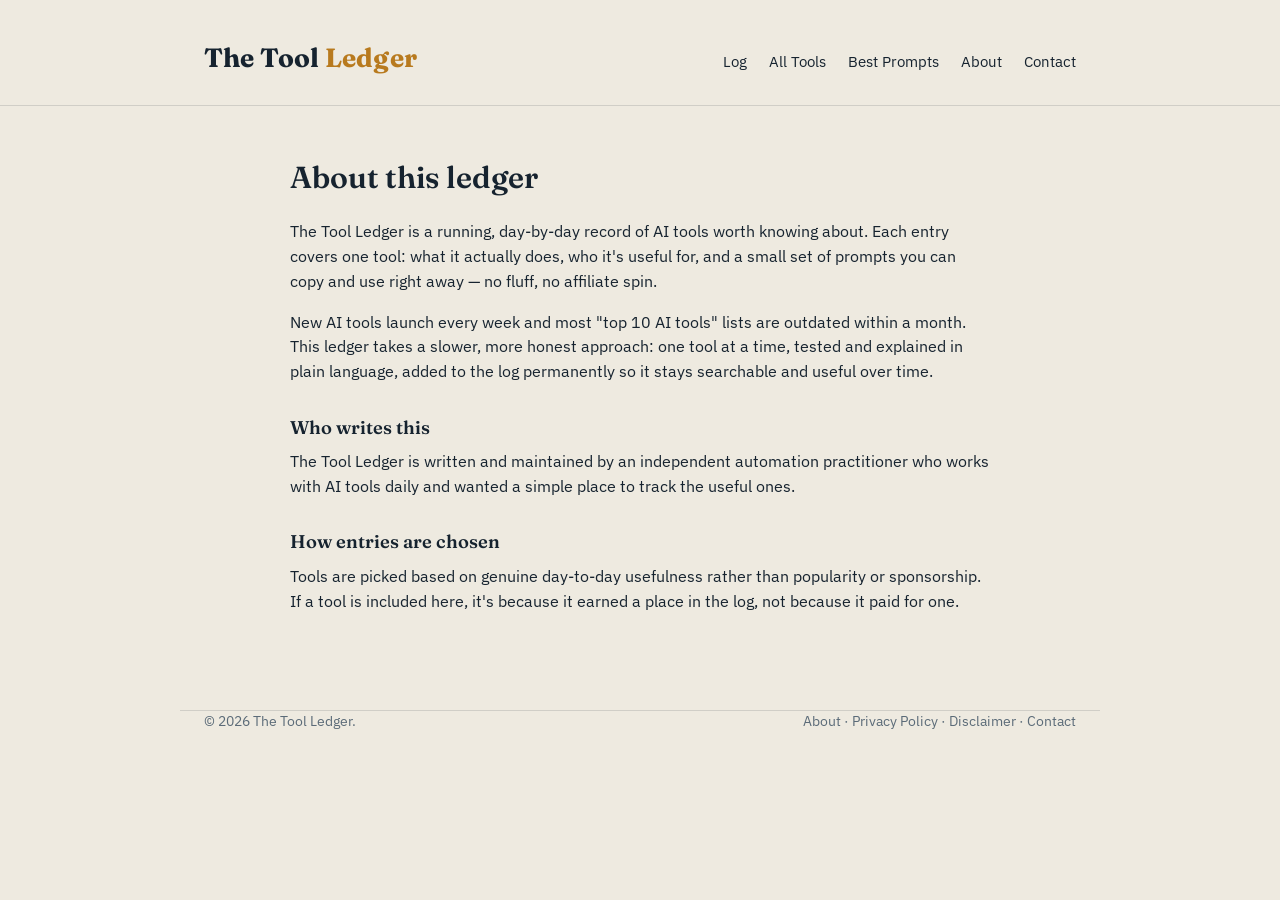
==== about.html @ 81958a06 "Add Monetag verification meta tag to about.html" ====
<!DOCTYPE html>
<html lang="en">
<head>
<meta charset="UTF-8">
<meta name="viewport" content="width=device-width, initial-scale=1.0">
<title>About — The Tool Ledger</title>
<meta name="monetag" content="20ee3ff801c68e9d213adf6a5404e744">
<link rel="stylesheet" href="styles.css">
</head>
<body>

<header class="masthead">
  <div class="wrap">
    <div class="row">
      <div class="brand">The Tool <span>Ledger</span></div>
      <nav class="sitenav">
        <a href="index.html">Log</a>
        <a href="tools.html">All Tools</a>
        <a href="prompts.html">Best Prompts</a>
        <a href="about.html">About</a>
        <a href="contact.html">Contact</a>
      </nav>
    </div>
  </div>
</header>

<main class="wrap page">
  <h1>About this ledger</h1>
  <p>The Tool Ledger is a running, day-by-day record of AI tools worth knowing about. Each entry covers one tool: what it actually does, who it's useful for, and a small set of prompts you can copy and use right away — no fluff, no affiliate spin.</p>
  <p>New AI tools launch every week and most "top 10 AI tools" lists are outdated within a month. This ledger takes a slower, more honest approach: one tool at a time, tested and explained in plain language, added to the log permanently so it stays searchable and useful over time.</p>
  <h2>Who writes this</h2>
  <p>The Tool Ledger is written and maintained by an independent automation practitioner who works with AI tools daily and wanted a simple place to track the useful ones.</p>
  <h2>How entries are chosen</h2>
  <p>Tools are picked based on genuine day-to-day usefulness rather than popularity or sponsorship. If a tool is included here, it's because it earned a place in the log, not because it paid for one.</p>
</main>

<footer class="wrap">
  <span>&copy; 2026 The Tool Ledger.</span>
  <span><a href="about.html">About</a> · <a href="privacy.html">Privacy Policy</a> · <a href="disclaimer.html">Disclaimer</a> · <a href="contact.html">Contact</a></span>
</footer>

<script>
if ('serviceWorker' in navigator) {
  navigator.serviceWorker.register('sw.js');
}
</script>
</body>
</html>
---- styles.css ----
@import url('https://fonts.googleapis.com/css2?family=Fraunces:opsz,wght@9..144,400;9..144,500;9..144,600;9..144,700&family=IBM+Plex+Sans:wght@400;500;600&display=swap');

:root{
  --ink:#16232F;
  --paper:#EEEAE0;
  --paper-light:#F6F3EB;
  --amber:#B87A1E;
  --slate:#5B6B78;
  --rust:#8C3A2C;
  --line: rgba(22,35,47,0.14);
  --radius: 3px;
}

*{box-sizing:border-box;}
html{scroll-behavior:smooth;}
body{
  margin:0;
  background:var(--paper);
  color:var(--ink);
  font-family:'IBM Plex Sans', sans-serif;
  font-size:16px;
  line-height:1.55;
}

a{color:var(--amber); text-decoration:none;}
a:hover{text-decoration:underline;}
a:focus-visible, button:focus-visible{outline:2px solid var(--amber); outline-offset:2px;}

h1,h2,h3{
  font-family:'Fraunces', serif;
  font-weight:600;
  margin:0 0 .4em 0;
  color:var(--ink);
}

.wrap{
  max-width:920px;
  margin:0 auto;
  padding:0 24px;
}

/* ===== Masthead ===== */
.masthead{
  border-bottom:1px solid var(--line);
  padding:38px 0 26px 0;
}
.masthead .row{
  display:flex;
  align-items:baseline;
  justify-content:space-between;
  flex-wrap:wrap;
  gap:14px;
}
.brand{
  font-family:'Fraunces', serif;
  font-size:1.65rem;
  font-weight:700;
  letter-spacing:0.2px;
}
.brand span{color:var(--amber);}
.tagline{
  color:var(--slate);
  font-size:0.98rem;
  margin-top:6px;
  max-width:46ch;
}
nav.sitenav{
  display:flex;
  gap:22px;
  font-size:0.92rem;
}
nav.sitenav a{color:var(--ink);}
nav.sitenav a:hover{color:var(--amber);}

.progress-line{
  margin-top:22px;
  display:flex;
  align-items:center;
  gap:12px;
  font-size:0.85rem;
  color:var(--slate);
}
.progress-track{
  flex:1;
  height:5px;
  background:var(--line);
  border-radius:99px;
  overflow:hidden;
}
.progress-fill{
  height:100%;
  background:var(--amber);
}

/* ===== Log / entries ===== */
.log{
  padding:44px 0 80px 0;
  position:relative;
}
.entry{
  position:relative;
  padding:0 0 44px 76px;
  border-left:1px solid var(--line);
  margin-left:22px;
}
.entry:last-child{border-left-color:transparent;}
.entry .daymark{
  position:absolute;
  left:-23px;
  top:0;
  width:44px;
  height:44px;
  background:var(--paper-light);
  border:1px solid var(--line);
  border-radius:50%;
  display:flex;
  align-items:center;
  justify-content:center;
  font-family:'Fraunces', serif;
  font-weight:600;
  font-size:0.95rem;
  color:var(--amber);
}
.entry .meta{
  font-size:0.82rem;
  color:var(--slate);
  margin-bottom:6px;
  display:flex;
  gap:10px;
  align-items:center;
}
.entry .meta .badge{
  border:1px solid var(--line);
  padding:1px 8px;
  border-radius:99px;
  font-size:0.72rem;
}
.entry h2{
  font-size:1.5rem;
  margin-bottom:6px;
}
.entry h2 a{color:var(--ink);}
.entry h2 a:hover{color:var(--amber);}
.entry .tool-link{
  font-size:0.9rem;
  margin-bottom:12px;
  display:inline-block;
}
.entry p.desc{
  margin:0 0 16px 0;
  max-width:64ch;
}
.prompt-box{
  background:var(--paper-light);
  border:1px solid var(--line);
  border-radius:var(--radius);
  padding:14px 18px;
  margin-bottom:8px;
}
.prompt-box .label{
  font-size:0.72rem;
  color:var(--slate);
  margin-bottom:8px;
}
.prompt-box ul{
  margin:0;
  padding-left:18px;
}
.prompt-box li{
  margin-bottom:8px;
  font-size:0.94rem;
}
.prompt-box li:last-child{margin-bottom:0;}

/* ===== Static pages ===== */
.page{
  padding:48px 0 80px 0;
  max-width:70ch;
}
.page h1{font-size:1.9rem; margin-bottom:.6em;}
.page h2{font-size:1.15rem; margin-top:1.6em;}
.page p{margin:0 0 1em 0;}

/* ===== Footer ===== */
footer{
  border-top:1px solid var(--line);
  padding:26px 0 40px 0;
  font-size:0.85rem;
  color:var(--slate);
  display:flex;
  justify-content:space-between;
  flex-wrap:wrap;
  gap:10px;
}
footer a{color:var(--slate);}
footer a:hover{color:var(--amber);}

@media (max-width:640px){
  .entry{padding-left:56px; margin-left:14px;}
  .entry .daymark{width:36px;height:36px;left:-19px;font-size:0.82rem;}
  nav.sitenav{gap:14px; font-size:0.86rem;}
}

/* ===== Motion ===== */
@keyframes fadeSlideDown{
  from{opacity:0; transform:translateY(-10px);}
  to{opacity:1; transform:translateY(0);}
}
@keyframes fillBar{
  from{width:0;}
}
@keyframes popIn{
  from{opacity:0; transform:scale(.6);}
  to{opacity:1; transform:scale(1);}
}

.masthead{animation:fadeSlideDown .6s ease both;}
.masthead .brand, .masthead .tagline, .masthead nav{animation:fadeSlideDown .6s ease both;}
.masthead nav{animation-delay:.08s;}
.progress-line{animation:fadeSlideDown .6s ease .12s both;}
.progress-fill{transition:width 1.1s cubic-bezier(.22,.8,.28,1) .3s;}

.entry{
  opacity:0;
  transform:translateY(18px);
  transition:opacity .6s ease, transform .6s ease;
}
.entry.is-visible{
  opacity:1;
  transform:translateY(0);
}
.entry.is-visible .daymark{animation:popIn .45s cubic-bezier(.34,1.56,.64,1) .15s both;}

.entry .daymark{transition:background .25s ease, transform .25s ease, border-color .25s ease;}
.entry:hover .daymark{
  background:var(--amber);
  color:var(--paper-light);
  border-color:var(--amber);
  transform:scale(1.08);
}

.tool-link{position:relative;}
.tool-link::after{
  content:"";
  position:absolute;
  left:0; bottom:-2px;
  width:0; height:1px;
  background:var(--amber);
  transition:width .3s ease;
}
.tool-link:hover::after{width:100%;}
.tool-link:hover{text-decoration:none;}

.prompt-box{
  transition:transform .28s ease, box-shadow .28s ease, border-color .28s ease;
}
.prompt-box:hover{
  transform:translateY(-3px);
  box-shadow:0 10px 24px rgba(22,35,47,0.10);
  border-color:rgba(184,122,30,0.45);
}

nav.sitenav a{position:relative;}
nav.sitenav a::after{
  content:"";
  position:absolute;
  left:0; bottom:-4px;
  width:0; height:1px;
  background:var(--amber);
  transition:width .25s ease;
}
nav.sitenav a:hover::after{width:100%;}

.page{
  animation:fadeSlideDown .55s ease both;
}

footer{animation:fadeSlideDown .5s ease .1s both;}

@media (prefers-reduced-motion: reduce){
  *{animation-duration:.001ms !important; animation-iteration-count:1 !important; transition-duration:.001ms !important; scroll-behavior:auto !important;}
  .entry{opacity:1; transform:none;}
}
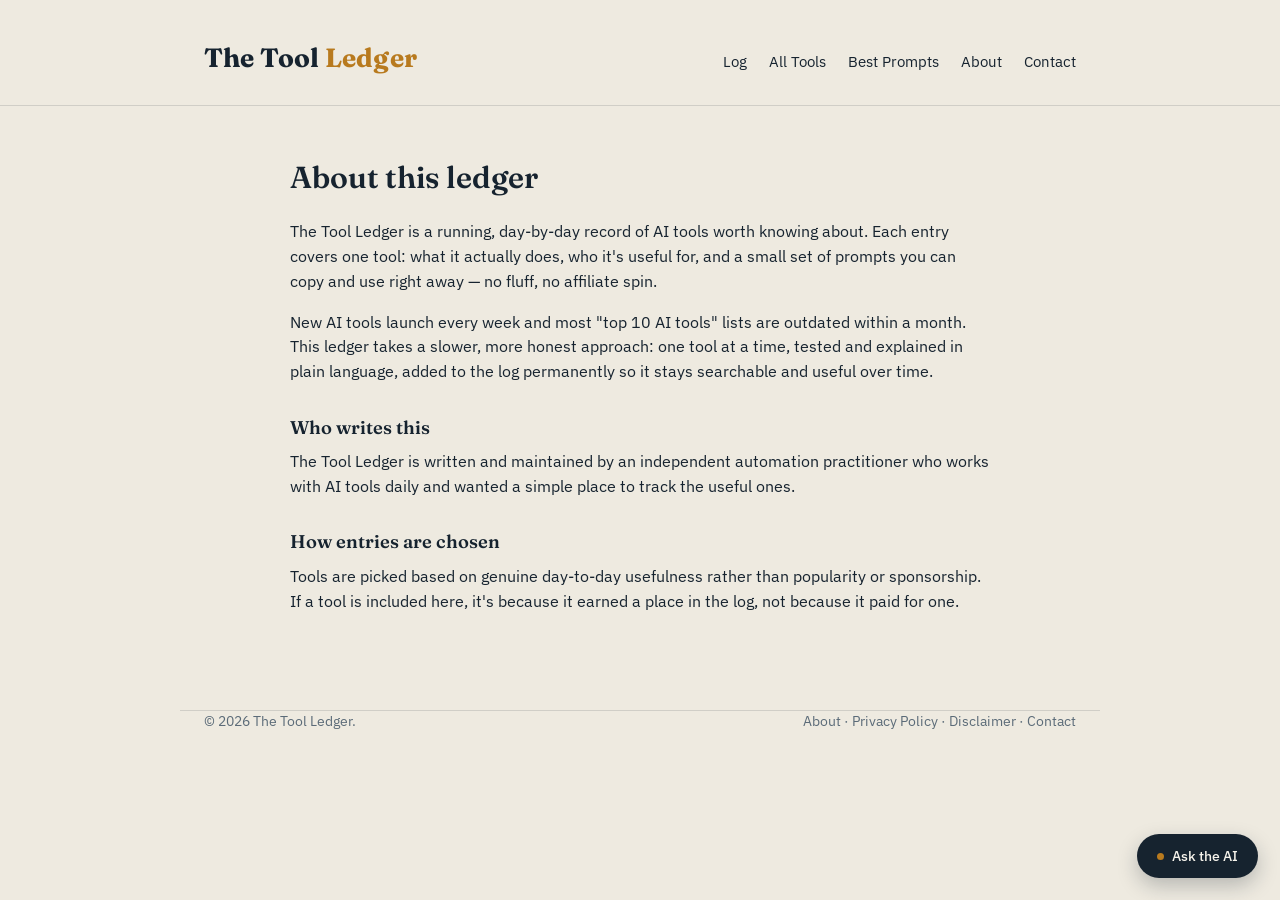
==== commit e81635d6: "Add AI chat assistant widget to about.html" ====
--- a/about.html
+++ b/about.html
@@ -44,5 +44,6 @@
   navigator.serviceWorker.register('sw.js');
 }
 </script>
+<script src="chat-widget.js"></script>
 </body>
 </html>
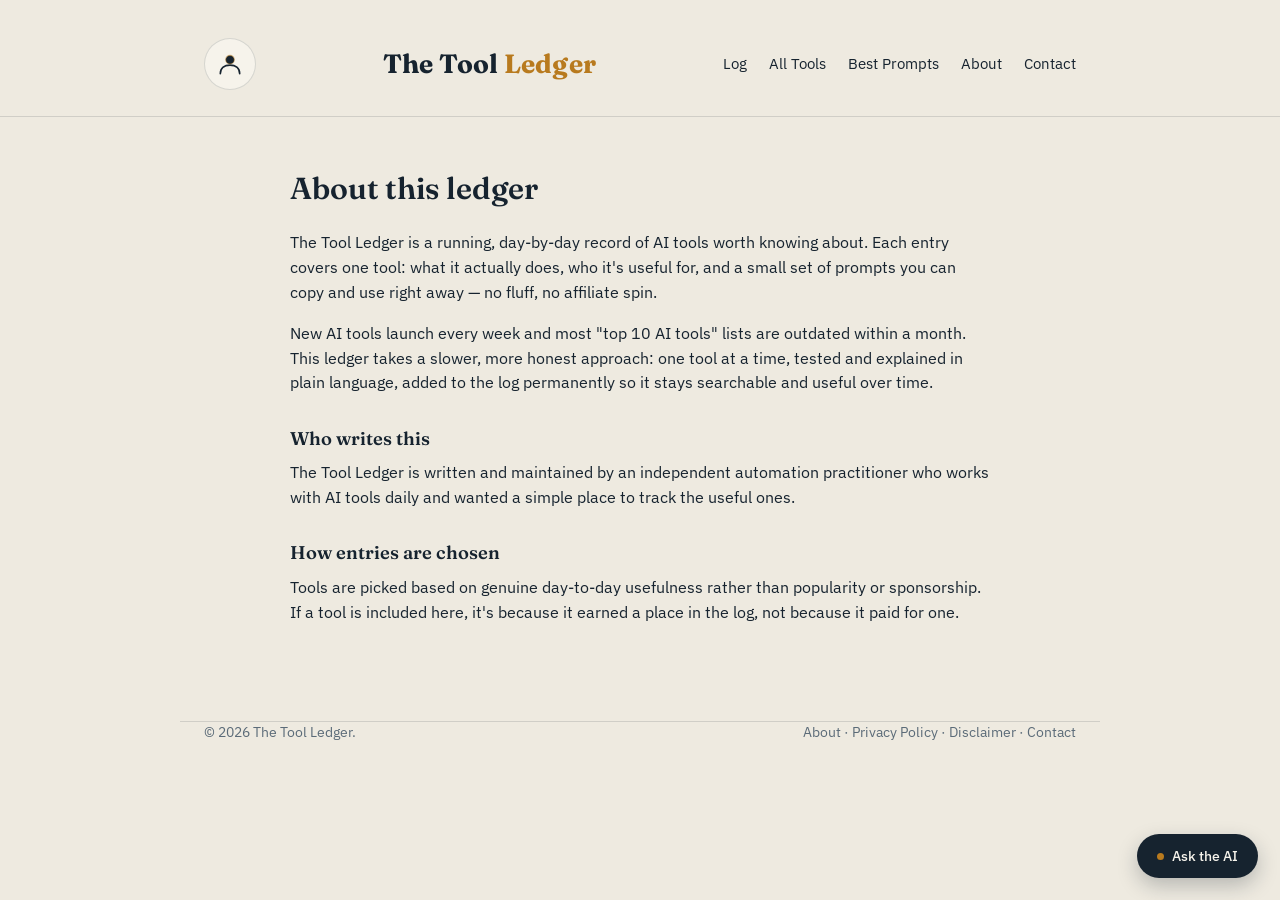
==== commit 4865abd5: "Add AI-themed original illustrations to about.html" ====
--- a/about.html
+++ b/about.html
@@ -11,7 +11,10 @@
 
 <header class="masthead">
   <div class="wrap">
-    <div class="row">
+    <div class="row with-icon">
+      <div class="page-icon">
+        <svg width="28" height="28" viewBox="0 0 52 52"><circle cx="26" cy="18" r="8" fill="#16232F"/><path d="M8 44c0-11 8-16 18-16s18 5 18 16" fill="none" stroke="#16232F" stroke-width="3" stroke-linecap="round"/><circle cx="26" cy="18" r="8" fill="none" stroke="#B87A1E" stroke-width="2" opacity="0.5"/></svg>
+      </div>
       <div class="brand">The Tool <span>Ledger</span></div>
       <nav class="sitenav">
         <a href="index.html">Log</a>
--- a/styles.css
+++ b/styles.css
@@ -277,6 +277,27 @@
 
 footer{animation:fadeSlideDown .5s ease .1s both;}
 
+.hero-visual{
+  margin:26px 0 4px 0;
+  border-radius:4px;
+  overflow:hidden;
+  opacity:0;
+  transform:translateY(10px);
+  animation:fadeSlideDown .7s ease .2s forwards;
+}
+.hero-visual svg{ display:block; width:100%; height:auto; }
+
+.page-icon{
+  flex-shrink:0;
+  width:52px; height:52px;
+  border-radius:50%;
+  background:var(--paper-light);
+  border:1px solid var(--line);
+  display:flex; align-items:center; justify-content:center;
+  animation:popIn .5s cubic-bezier(.34,1.56,.64,1) .1s both;
+}
+.masthead .row.with-icon{ align-items:center; gap:16px; }
+
 @media (prefers-reduced-motion: reduce){
   *{animation-duration:.001ms !important; animation-iteration-count:1 !important; transition-duration:.001ms !important; scroll-behavior:auto !important;}
   .entry{opacity:1; transform:none;}
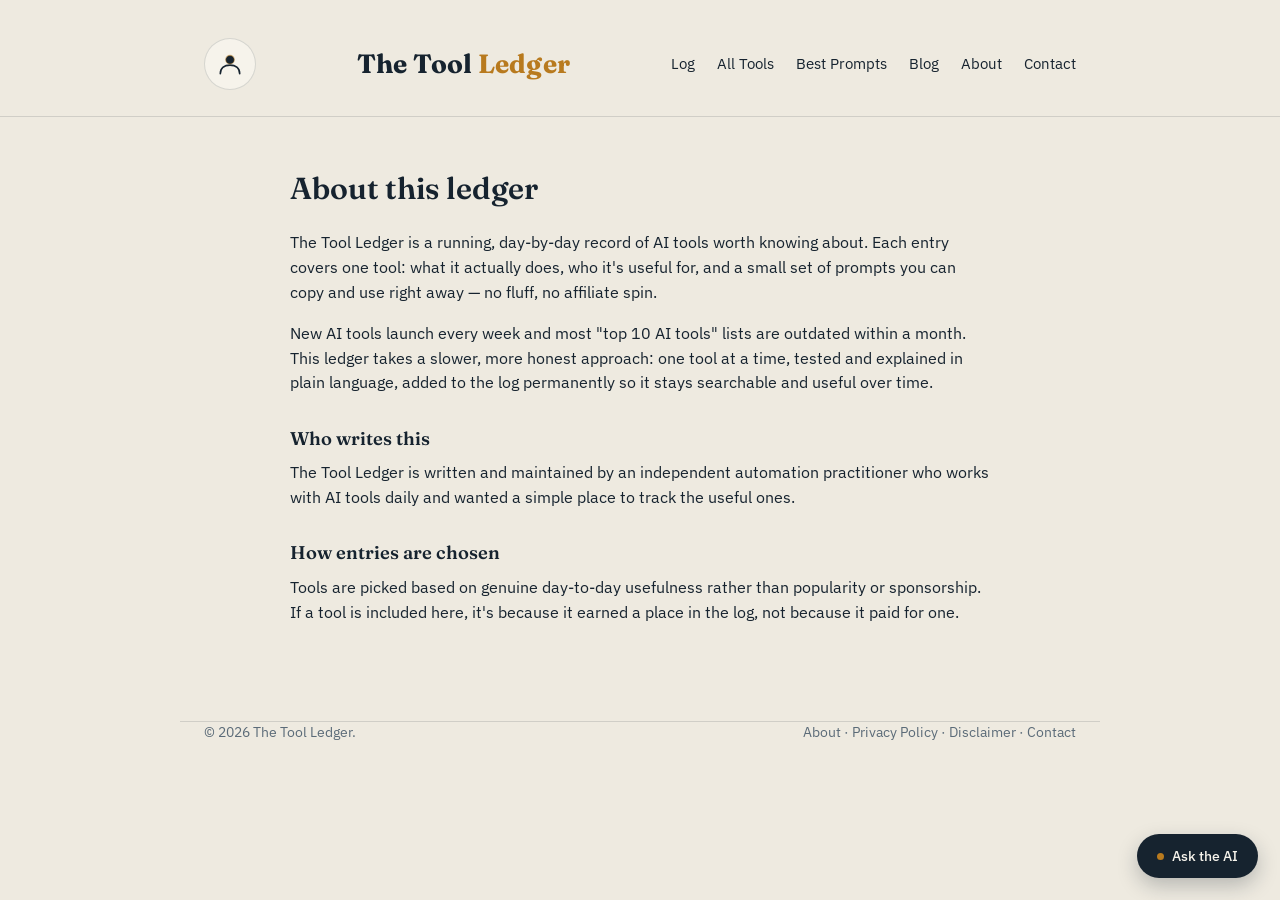
==== commit 73ae04a3: "Add blog section with 4 AI articles and illustrations to about.html" ====
--- a/about.html
+++ b/about.html
@@ -20,6 +20,7 @@
         <a href="index.html">Log</a>
         <a href="tools.html">All Tools</a>
         <a href="prompts.html">Best Prompts</a>
+        <a href="blog.html">Blog</a>
         <a href="about.html">About</a>
         <a href="contact.html">Contact</a>
       </nav>
--- a/styles.css
+++ b/styles.css
@@ -298,6 +298,46 @@
 }
 .masthead .row.with-icon{ align-items:center; gap:16px; }
 
+.blog-preview{
+  padding:10px 0 70px 0;
+  border-top:1px solid var(--line);
+  margin-top:6px;
+}
+.blog-preview h2{ font-size:1.3rem; padding-top:36px; margin-bottom:22px; }
+.blog-cards{
+  display:grid;
+  grid-template-columns:repeat(auto-fit, minmax(240px, 1fr));
+  gap:18px;
+}
+.blog-card{
+  display:block;
+  border:1px solid var(--line);
+  border-radius:4px;
+  overflow:hidden;
+  background:var(--paper-light);
+  transition:transform .28s ease, box-shadow .28s ease, border-color .28s ease;
+}
+.blog-card:hover{
+  transform:translateY(-4px);
+  box-shadow:0 14px 30px rgba(22,35,47,0.12);
+  border-color:rgba(184,122,30,0.45);
+  text-decoration:none;
+}
+.blog-card svg{ display:block; width:100%; height:auto; }
+.blog-card-body{ padding:16px 18px 20px 18px; }
+.blog-tag{ font-size:0.7rem; color:var(--amber); }
+.blog-card h3{
+  font-family:'Fraunces', serif;
+  font-size:1.05rem;
+  margin:6px 0 8px 0;
+  color:var(--ink);
+}
+.blog-card p{
+  font-size:0.86rem;
+  color:var(--slate);
+  margin:0;
+}
+
 @media (prefers-reduced-motion: reduce){
   *{animation-duration:.001ms !important; animation-iteration-count:1 !important; transition-duration:.001ms !important; scroll-behavior:auto !important;}
   .entry{opacity:1; transform:none;}
